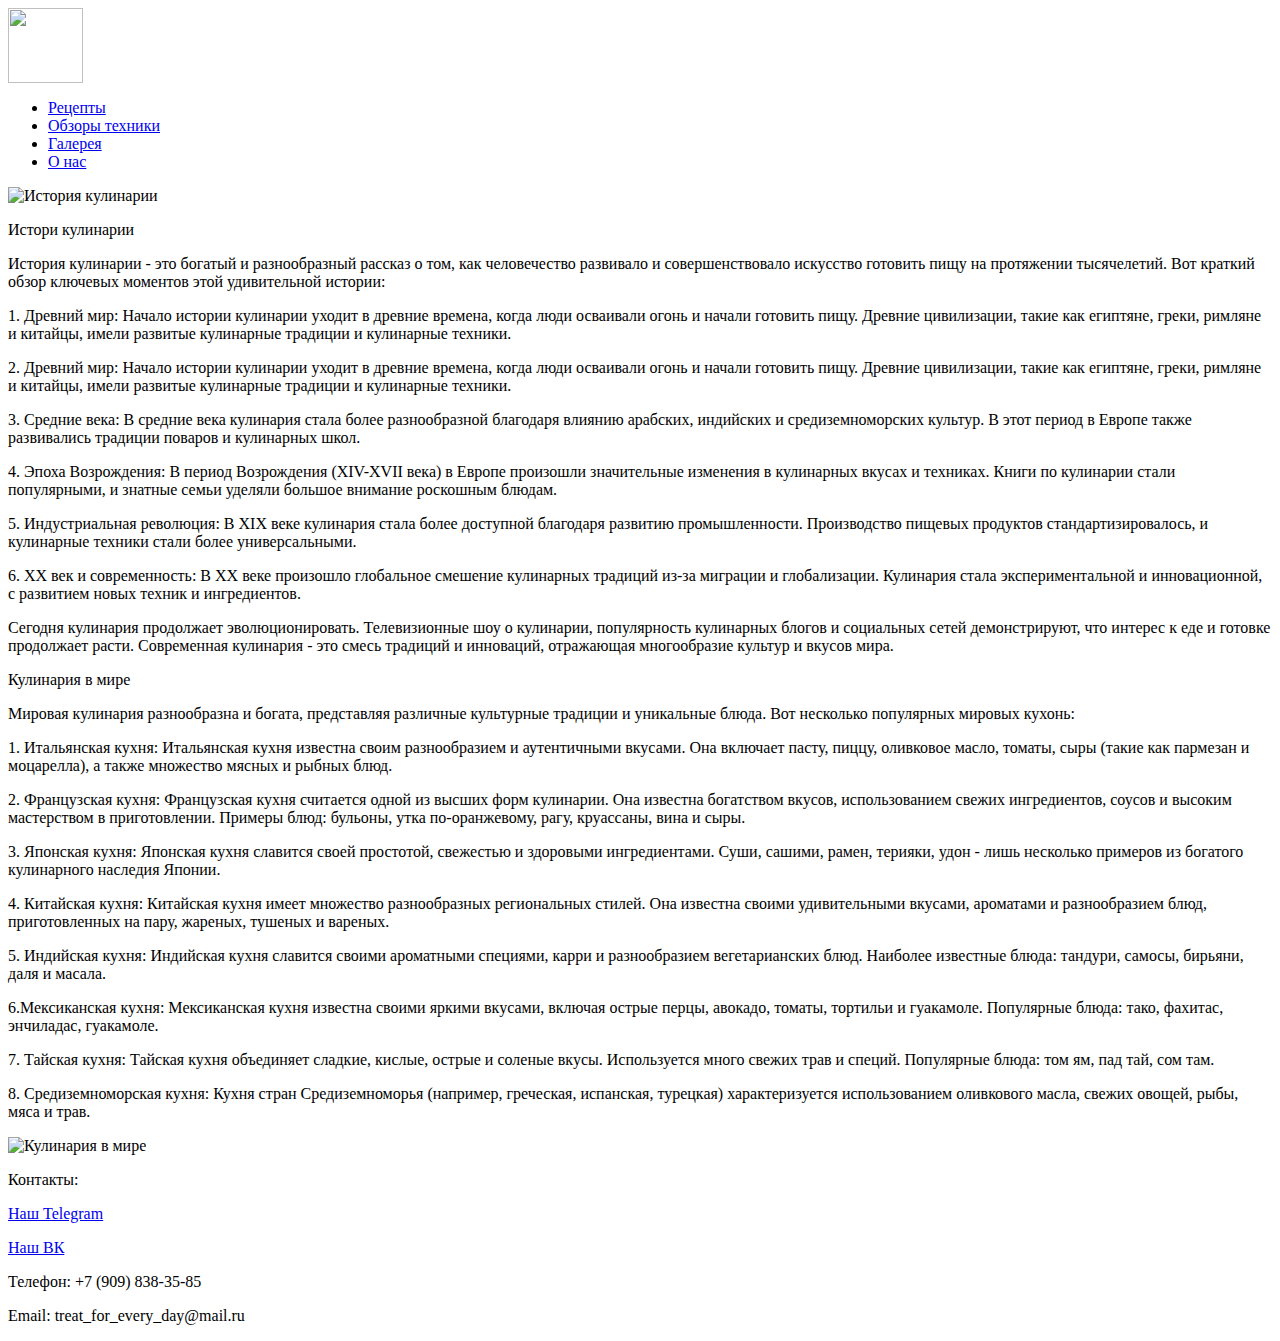
==== index.html @ b531be7d "Create index.html" ====
<html>

<head>

    <title>Лакомство на каждый день</title>
    <link rel="stylesheet" href="css/style_1.css">
    <link rel="shortcut icon" href="images/logo.ico" type="image/x-icon">
    <meta name="viewport" content="width=device-width, initial-scale=1">

</head>
<body>
    <header class="header">
        <div class="header__info">
            <div class="info__logo">
                <a href="index.html">
                    <img width="75" src="images/logo.png">
                </a>
            </div>
        </div>

            <div class="header__nav">
                <ul class="nav__menu">
                    <li><a href="pages/recipes.html">Рецепты</a></li>
                    <li><a href="pages/items.html">Обзоры техники</a></li>
                    <li><a href="pages/slider.html">Галерея</a></li>
                    <li><a href="pages/contacts.html">О нас</a></li>
                </ul>
            </div>
    </header>

    <main class="main">
        
        <div class="info__text-1">

            <div class="info__photo-1">
                <img alt="История кулинарии" src="images/photo_history.png">
            </div>

            <section class="text-1__history">

                <p class="history__title">
                    Истори кулинарии
                </p>

                <p class="history__paragraph-1">

                    История кулинарии - это богатый и разнообразный рассказ
                    о том, как человечество развивало и совершенствовало искусство готовить пищу на протяжении тысячелетий.
                    Вот краткий обзор ключевых моментов этой удивительной истории:

                </p>

                <p class="history__paragraph-2">

                    1. Древний мир: Начало истории кулинарии уходит в древние времена, когда люди осваивали огонь и начали готовить пищу.
                    Древние цивилизации, такие как египтяне, греки, римляне и китайцы, имели развитые кулинарные традиции и кулинарные техники.

                </p>

                <p class="history__paragraph-3">

                    2. Древний мир: Начало истории кулинарии уходит в древние времена, когда люди осваивали огонь и начали готовить пищу.
                    Древние цивилизации, такие как египтяне, греки, римляне и китайцы, имели развитые кулинарные традиции и кулинарные техники.

                </p>

                <p class="history__paragraph-4">

                    3. Средние века: В средние века кулинария стала более разнообразной благодаря влиянию арабских, индийских и средиземноморских культур.
                    В этот период в Европе также развивались традиции поваров и кулинарных школ.

                </p>

                <p class="history__paragraph-5">

                    4. Эпоха Возрождения: В период Возрождения (XIV-XVII века) в Европе произошли значительные изменения в кулинарных вкусах и техниках.
                    Книги по кулинарии стали популярными, и знатные семьи уделяли большое внимание роскошным блюдам.

                </p>

                <p class="history__paragraph-6">

                    5. Индустриальная революция: В XIX веке кулинария стала более доступной благодаря развитию промышленности.
                    Производство пищевых продуктов стандартизировалось, и кулинарные техники стали более универсальными.

                </p>

                <p class="history__paragraph-7">

                    6. XX век и современность: В XX веке произошло глобальное смешение кулинарных традиций из-за миграции и глобализации.
                    Кулинария стала экспериментальной и инновационной, с развитием новых техник и ингредиентов.

                </p>

                <p class="history__paragraph-7">

                    Сегодня кулинария продолжает эволюционировать. Телевизионные шоу о кулинарии, популярность кулинарных блогов и социальных сетей демонстрируют,
                    что интерес к еде и готовке продолжает расти. Современная кулинария - это смесь традиций и инноваций, отражающая многообразие культур и вкусов мира.

                </p>

            </section>

        </div>

        <div class="info__text-2">


            <section class="text-2__world-cooking">

                <p class="world-cooking__title">
                    Кулинария в мире
                </p>

                <p class="world-cooking__paragraph-1">

                    Мировая кулинария разнообразна и богата, представляя различные культурные
                    традиции и уникальные блюда. Вот несколько популярных мировых кухонь:

                </p>

                <p class="world-cooking__paragraph-2">

                    1. Итальянская кухня: Итальянская кухня известна своим разнообразием и аутентичными вкусами.
                    Она включает пасту, пиццу, оливковое масло, томаты, сыры (такие как пармезан и моцарелла), а также множество мясных и рыбных блюд.

                </p>

                <p class="world-cooking__paragraph-3">

                    2. Французская кухня: Французская кухня считается одной из высших форм кулинарии. Она известна богатством вкусов, использованием
                    свежих ингредиентов, соусов и высоким мастерством в приготовлении. Примеры блюд: бульоны, утка по-оранжевому, рагу, круассаны, вина и сыры.

                </p>

                <p class="world-cooking__paragraph-4">

                    3. Японская кухня: Японская кухня славится своей простотой, свежестью и здоровыми ингредиентами.
                    Суши, сашими, рамен, терияки, удон - лишь несколько примеров из богатого кулинарного наследия Японии.

                </p>

                <p class="world-cooking__paragraph-5">

                    4. Китайская кухня: Китайская кухня имеет множество разнообразных региональных стилей. Она известна своими
                    удивительными вкусами, ароматами и разнообразием блюд, приготовленных на пару, жареных, тушеных и вареных.

                </p>

                <p class="world-cooking__paragraph-6">

                    5. Индийская кухня: Индийская кухня славится своими ароматными специями, карри и разнообразием вегетарианских блюд.
                    Наиболее известные блюда: тандури, самосы, бирьяни, даля и масала.

                </p>

                <p class="world-cooking__paragraph-7">

                    6.Мексиканская кухня: Мексиканская кухня известна своими яркими вкусами, включая
                    острые перцы, авокадо, томаты, тортильи и гуакамоле. Популярные блюда: тако, фахитас, энчиладас, гуакамоле.

                </p>

                <p class="world-cooking__paragraph-7">

                    7. Тайская кухня: Тайская кухня объединяет сладкие, кислые, острые и соленые вкусы.
                    Используется много свежих трав и специй. Популярные блюда: том ям, пад тай, сом там.

                </p>

                <p class="world-cooking__paragraph-8">

                    8. Средиземноморская кухня: Кухня стран Средиземноморья (например, греческая, испанская, турецкая)
                    характеризуется использованием оливкового масла, свежих овощей, рыбы, мяса и трав.

                </p>

            </section>

            <div class="info__photo-2">
                <img alt="Кулинария в мире"src="images/world-cooking.png">
            </div>

        </div>

    </main>


    <footer class="footer">
        <div class="footer__info">
            <section class="info__contact">
                <p class="contact__contacts">Контакты:</p>
                <p class="contact__telegram"><a class="telegram__link" href="https://t.me/Stalkashik">Наш Telegram</a></p>
                <p class="contact__vk"><a class="vk__link" href="https://vk.com/i_stalkash_i">Наш ВК</a></p>
                <p class="contact__phone">Телефон: +7 (909) 838-35-85</p>
                <p class="contact__email">Email: treat_for_every_day@mail.ru</p>
            </section>
        </div>
    </footer>

</body>
</html>
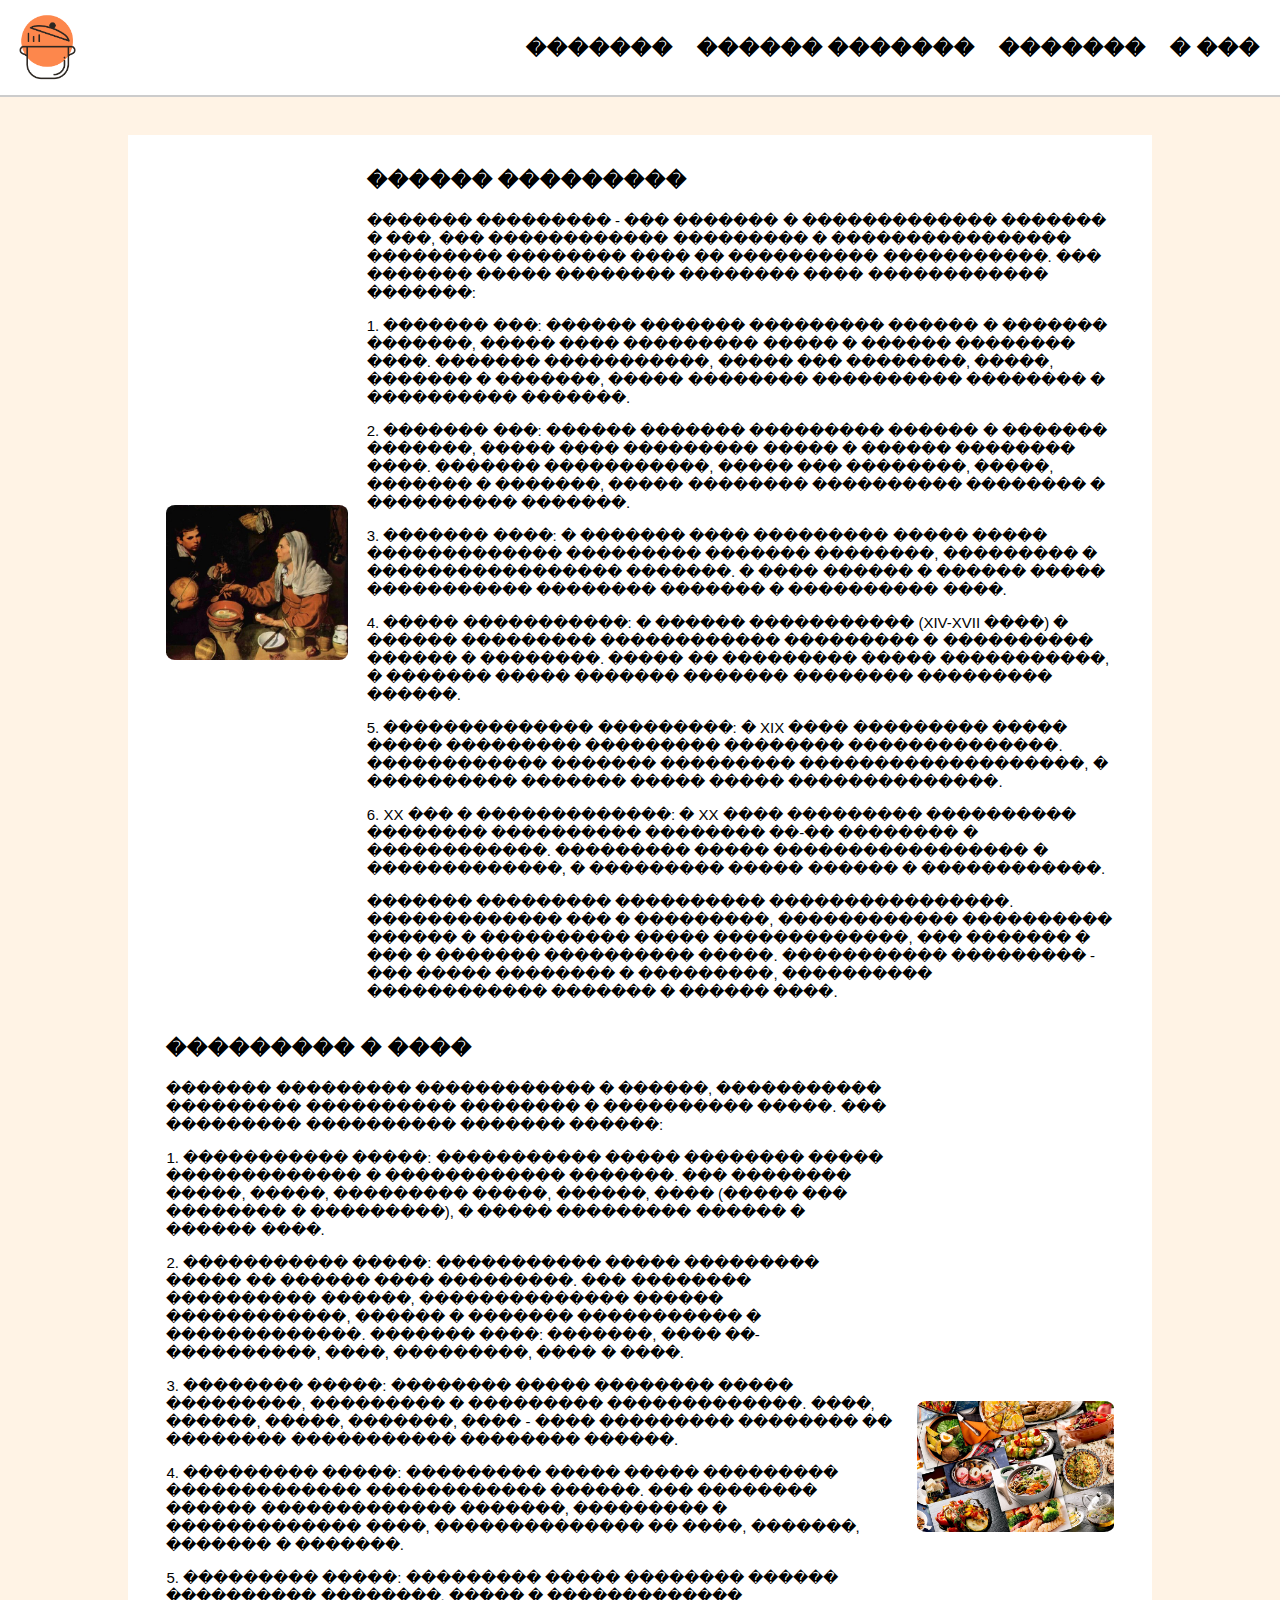
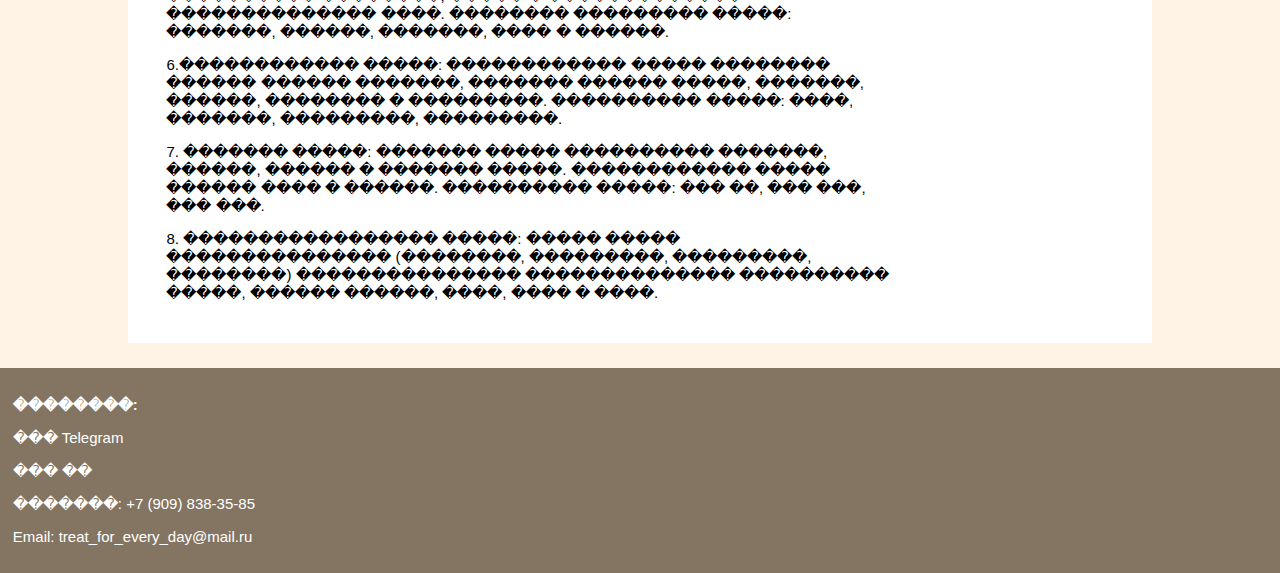
==== commit 33c74e0f: "Add files via upload" ====
--- a/index.html
+++ b/index.html
@@ -1,202 +1,202 @@
-<html>
-
-<head>
-
-    <title>Лакомство на каждый день</title>
-    <link rel="stylesheet" href="css/style_1.css">
-    <link rel="shortcut icon" href="images/logo.ico" type="image/x-icon">
-    <meta name="viewport" content="width=device-width, initial-scale=1">
-
-</head>
-<body>
-    <header class="header">
-        <div class="header__info">
-            <div class="info__logo">
-                <a href="index.html">
-                    <img width="75" src="images/logo.png">
-                </a>
-            </div>
-        </div>
-
-            <div class="header__nav">
-                <ul class="nav__menu">
-                    <li><a href="pages/recipes.html">Рецепты</a></li>
-                    <li><a href="pages/items.html">Обзоры техники</a></li>
-                    <li><a href="pages/slider.html">Галерея</a></li>
-                    <li><a href="pages/contacts.html">О нас</a></li>
-                </ul>
-            </div>
-    </header>
-
-    <main class="main">
-        
-        <div class="info__text-1">
-
-            <div class="info__photo-1">
-                <img alt="История кулинарии" src="images/photo_history.png">
-            </div>
-
-            <section class="text-1__history">
-
-                <p class="history__title">
-                    Истори кулинарии
-                </p>
-
-                <p class="history__paragraph-1">
-
-                    История кулинарии - это богатый и разнообразный рассказ
-                    о том, как человечество развивало и совершенствовало искусство готовить пищу на протяжении тысячелетий.
-                    Вот краткий обзор ключевых моментов этой удивительной истории:
-
-                </p>
-
-                <p class="history__paragraph-2">
-
-                    1. Древний мир: Начало истории кулинарии уходит в древние времена, когда люди осваивали огонь и начали готовить пищу.
-                    Древние цивилизации, такие как египтяне, греки, римляне и китайцы, имели развитые кулинарные традиции и кулинарные техники.
-
-                </p>
-
-                <p class="history__paragraph-3">
-
-                    2. Древний мир: Начало истории кулинарии уходит в древние времена, когда люди осваивали огонь и начали готовить пищу.
-                    Древние цивилизации, такие как египтяне, греки, римляне и китайцы, имели развитые кулинарные традиции и кулинарные техники.
-
-                </p>
-
-                <p class="history__paragraph-4">
-
-                    3. Средние века: В средние века кулинария стала более разнообразной благодаря влиянию арабских, индийских и средиземноморских культур.
-                    В этот период в Европе также развивались традиции поваров и кулинарных школ.
-
-                </p>
-
-                <p class="history__paragraph-5">
-
-                    4. Эпоха Возрождения: В период Возрождения (XIV-XVII века) в Европе произошли значительные изменения в кулинарных вкусах и техниках.
-                    Книги по кулинарии стали популярными, и знатные семьи уделяли большое внимание роскошным блюдам.
-
-                </p>
-
-                <p class="history__paragraph-6">
-
-                    5. Индустриальная революция: В XIX веке кулинария стала более доступной благодаря развитию промышленности.
-                    Производство пищевых продуктов стандартизировалось, и кулинарные техники стали более универсальными.
-
-                </p>
-
-                <p class="history__paragraph-7">
-
-                    6. XX век и современность: В XX веке произошло глобальное смешение кулинарных традиций из-за миграции и глобализации.
-                    Кулинария стала экспериментальной и инновационной, с развитием новых техник и ингредиентов.
-
-                </p>
-
-                <p class="history__paragraph-7">
-
-                    Сегодня кулинария продолжает эволюционировать. Телевизионные шоу о кулинарии, популярность кулинарных блогов и социальных сетей демонстрируют,
-                    что интерес к еде и готовке продолжает расти. Современная кулинария - это смесь традиций и инноваций, отражающая многообразие культур и вкусов мира.
-
-                </p>
-
-            </section>
-
-        </div>
-
-        <div class="info__text-2">
-
-
-            <section class="text-2__world-cooking">
-
-                <p class="world-cooking__title">
-                    Кулинария в мире
-                </p>
-
-                <p class="world-cooking__paragraph-1">
-
-                    Мировая кулинария разнообразна и богата, представляя различные культурные
-                    традиции и уникальные блюда. Вот несколько популярных мировых кухонь:
-
-                </p>
-
-                <p class="world-cooking__paragraph-2">
-
-                    1. Итальянская кухня: Итальянская кухня известна своим разнообразием и аутентичными вкусами.
-                    Она включает пасту, пиццу, оливковое масло, томаты, сыры (такие как пармезан и моцарелла), а также множество мясных и рыбных блюд.
-
-                </p>
-
-                <p class="world-cooking__paragraph-3">
-
-                    2. Французская кухня: Французская кухня считается одной из высших форм кулинарии. Она известна богатством вкусов, использованием
-                    свежих ингредиентов, соусов и высоким мастерством в приготовлении. Примеры блюд: бульоны, утка по-оранжевому, рагу, круассаны, вина и сыры.
-
-                </p>
-
-                <p class="world-cooking__paragraph-4">
-
-                    3. Японская кухня: Японская кухня славится своей простотой, свежестью и здоровыми ингредиентами.
-                    Суши, сашими, рамен, терияки, удон - лишь несколько примеров из богатого кулинарного наследия Японии.
-
-                </p>
-
-                <p class="world-cooking__paragraph-5">
-
-                    4. Китайская кухня: Китайская кухня имеет множество разнообразных региональных стилей. Она известна своими
-                    удивительными вкусами, ароматами и разнообразием блюд, приготовленных на пару, жареных, тушеных и вареных.
-
-                </p>
-
-                <p class="world-cooking__paragraph-6">
-
-                    5. Индийская кухня: Индийская кухня славится своими ароматными специями, карри и разнообразием вегетарианских блюд.
-                    Наиболее известные блюда: тандури, самосы, бирьяни, даля и масала.
-
-                </p>
-
-                <p class="world-cooking__paragraph-7">
-
-                    6.Мексиканская кухня: Мексиканская кухня известна своими яркими вкусами, включая
-                    острые перцы, авокадо, томаты, тортильи и гуакамоле. Популярные блюда: тако, фахитас, энчиладас, гуакамоле.
-
-                </p>
-
-                <p class="world-cooking__paragraph-7">
-
-                    7. Тайская кухня: Тайская кухня объединяет сладкие, кислые, острые и соленые вкусы.
-                    Используется много свежих трав и специй. Популярные блюда: том ям, пад тай, сом там.
-
-                </p>
-
-                <p class="world-cooking__paragraph-8">
-
-                    8. Средиземноморская кухня: Кухня стран Средиземноморья (например, греческая, испанская, турецкая)
-                    характеризуется использованием оливкового масла, свежих овощей, рыбы, мяса и трав.
-
-                </p>
-
-            </section>
-
-            <div class="info__photo-2">
-                <img alt="Кулинария в мире"src="images/world-cooking.png">
-            </div>
-
-        </div>
-
-    </main>
-
-
-    <footer class="footer">
-        <div class="footer__info">
-            <section class="info__contact">
-                <p class="contact__contacts">Контакты:</p>
-                <p class="contact__telegram"><a class="telegram__link" href="https://t.me/Stalkashik">Наш Telegram</a></p>
-                <p class="contact__vk"><a class="vk__link" href="https://vk.com/i_stalkash_i">Наш ВК</a></p>
-                <p class="contact__phone">Телефон: +7 (909) 838-35-85</p>
-                <p class="contact__email">Email: treat_for_every_day@mail.ru</p>
-            </section>
-        </div>
-    </footer>
-
-</body>
-</html>
+<html>
+
+<head>
+
+    <title>��������� �� ������ ����</title>
+    <link rel="stylesheet" href="css/style_1.css">
+    <link rel="shortcut icon" href="images/logo.ico" type="image/x-icon">
+    <meta name="viewport" content="width=device-width, initial-scale=1">
+
+</head>
+<body>
+    <header class="header">
+        <div class="header__info">
+            <div class="info__logo">
+                <a href="index.html">
+                    <img width="75" src="images/logo.png">
+                </a>
+            </div>
+        </div>
+
+            <div class="header__nav">
+                <ul class="nav__menu">
+                    <li><a href="pages/recipes.html">�������</a></li>
+                    <li><a href="pages/items.html">������ �������</a></li>
+                    <li><a href="pages/slider.html">�������</a></li>
+                    <li><a href="pages/contacts.html">� ���</a></li>
+                </ul>
+            </div>
+    </header>
+
+    <main class="main">
+        
+        <div class="info__text-1">
+
+            <div class="info__photo-1">
+                <img alt="������� ���������" src="images/photo_history.png">
+            </div>
+
+            <section class="text-1__history">
+
+                <p class="history__title">
+                    ������ ���������
+                </p>
+
+                <p class="history__paragraph-1">
+
+                    ������� ��������� - ��� ������� � ������������� �������
+                    � ���, ��� ������������ ��������� � ���������������� ��������� �������� ���� �� ���������� �����������.
+                    ��� ������� ����� �������� �������� ���� ������������ �������:
+
+                </p>
+
+                <p class="history__paragraph-2">
+
+                    1. ������� ���: ������ ������� ��������� ������ � ������� �������, ����� ���� ��������� ����� � ������ �������� ����.
+                    ������� �����������, ����� ��� ��������, �����, ������� � �������, ����� �������� ���������� �������� � ���������� �������.
+
+                </p>
+
+                <p class="history__paragraph-3">
+
+                    2. ������� ���: ������ ������� ��������� ������ � ������� �������, ����� ���� ��������� ����� � ������ �������� ����.
+                    ������� �����������, ����� ��� ��������, �����, ������� � �������, ����� �������� ���������� �������� � ���������� �������.
+
+                </p>
+
+                <p class="history__paragraph-4">
+
+                    3. ������� ����: � ������� ���� ��������� ����� ����� ������������� ��������� ������� ��������, ��������� � ����������������� �������.
+                    � ���� ������ � ������ ����� ����������� �������� ������� � ���������� ����.
+
+                </p>
+
+                <p class="history__paragraph-5">
+
+                    4. ����� �����������: � ������ ����������� (XIV-XVII ����) � ������ ��������� ������������ ��������� � ���������� ������ � ��������.
+                    ����� �� ��������� ����� �����������, � ������� ����� ������� ������� �������� ��������� ������.
+
+                </p>
+
+                <p class="history__paragraph-6">
+
+                    5. �������������� ���������: � XIX ���� ��������� ����� ����� ��������� ��������� �������� ��������������.
+                    ������������ ������� ��������� �������������������, � ���������� ������� ����� ����� ��������������.
+
+                </p>
+
+                <p class="history__paragraph-7">
+
+                    6. XX ��� � �������������: � XX ���� ��������� ���������� �������� ���������� �������� ��-�� �������� � ������������.
+                    ��������� ����� ����������������� � �������������, � ��������� ����� ������ � ������������.
+
+                </p>
+
+                <p class="history__paragraph-7">
+
+                    ������� ��������� ���������� ����������������. ������������� ��� � ���������, ������������ ���������� ������ � ���������� ����� �������������,
+                    ��� ������� � ��� � ������� ���������� �����. ����������� ��������� - ��� ����� �������� � ���������, ���������� ������������ ������� � ������ ����.
+
+                </p>
+
+            </section>
+
+        </div>
+
+        <div class="info__text-2">
+
+
+            <section class="text-2__world-cooking">
+
+                <p class="world-cooking__title">
+                    ��������� � ����
+                </p>
+
+                <p class="world-cooking__paragraph-1">
+
+                    ������� ��������� ������������ � ������, ����������� ��������� ����������
+                    �������� � ���������� �����. ��� ��������� ���������� ������� ������:
+
+                </p>
+
+                <p class="world-cooking__paragraph-2">
+
+                    1. ����������� �����: ����������� ����� �������� ����� ������������� � ������������ �������.
+                    ��� �������� �����, �����, ��������� �����, ������, ���� (����� ��� �������� � ���������), � ����� ��������� ������ � ������ ����.
+
+                </p>
+
+                <p class="world-cooking__paragraph-3">
+
+                    2. ����������� �����: ����������� ����� ��������� ����� �� ������ ���� ���������. ��� �������� ���������� ������, ��������������
+                    ������ ������������, ������ � ������� ����������� � �������������. ������� ����: �������, ���� ��-����������, ����, ���������, ���� � ����.
+
+                </p>
+
+                <p class="world-cooking__paragraph-4">
+
+                    3. �������� �����: �������� ����� �������� ����� ���������, ��������� � ��������� �������������.
+                    ����, ������, �����, �������, ���� - ���� ��������� �������� �� �������� ����������� �������� ������.
+
+                </p>
+
+                <p class="world-cooking__paragraph-5">
+
+                    4. ��������� �����: ��������� ����� ����� ��������� ������������� ������������ ������. ��� �������� ������
+                    ������������� �������, ��������� � ������������� ����, �������������� �� ����, �������, ������� � �������.
+
+                </p>
+
+                <p class="world-cooking__paragraph-6">
+
+                    5. ��������� �����: ��������� ����� �������� ������ ���������� ��������, ����� � ������������� �������������� ����.
+                    �������� ��������� �����: �������, ������, �������, ���� � ������.
+
+                </p>
+
+                <p class="world-cooking__paragraph-7">
+
+                    6.������������ �����: ������������ ����� �������� ������ ������ �������, �������
+                    ������ �����, �������, ������, �������� � ���������. ���������� �����: ����, �������, ���������, ���������.
+
+                </p>
+
+                <p class="world-cooking__paragraph-7">
+
+                    7. ������� �����: ������� ����� ���������� �������, ������, ������ � ������� �����.
+                    ������������ ����� ������ ���� � ������. ���������� �����: ��� ��, ��� ���, ��� ���.
+
+                </p>
+
+                <p class="world-cooking__paragraph-8">
+
+                    8. ����������������� �����: ����� ����� ��������������� (��������, ���������, ���������, ��������)
+                    ��������������� �������������� ���������� �����, ������ ������, ����, ���� � ����.
+
+                </p>
+
+            </section>
+
+            <div class="info__photo-2">
+                <img alt="��������� � ����"src="images/world-cooking.png">
+            </div>
+
+        </div>
+
+    </main>
+
+
+    <footer class="footer">
+        <div class="footer__info">
+            <section class="info__contact">
+                <p class="contact__contacts">��������:</p>
+                <p class="contact__telegram"><a class="telegram__link" href="https://t.me/Stalkashik">��� Telegram</a></p>
+                <p class="contact__vk"><a class="vk__link" href="https://vk.com/i_stalkash_i">��� ��</a></p>
+                <p class="contact__phone">�������: +7 (909) 838-35-85</p>
+                <p class="contact__email">Email: treat_for_every_day@mail.ru</p>
+            </section>
+        </div>
+    </footer>
+
+</body>
+</html>--- a/css/style_1.css
+++ b/css/style_1.css
@@ -0,0 +1,360 @@
+.header {
+    display: flex;
+    justify-content: space-between;
+    align-items: center;
+    padding: 10px;
+    padding-right: 20px;
+    background-color: #ffffff;
+    border-bottom: 2px solid #ccc;
+}
+
+.nav__menu {
+    list-style-type: none;
+    padding: 0;
+    margin: 0;
+}
+
+.nav__menu li {
+    display: inline;
+    margin-left: 20px;
+}
+
+.nav__menu li:first-child {
+    margin-left: 0;
+}
+
+    .nav__menu li a {
+        font-family: Arial, sans-serif;
+        font-size: 20px;
+        font-weight: 800;
+        text-decoration: none;
+        color: black;
+        transition: transform 0.2s ease-in-out;
+        display: inline-block;
+    }
+
+        .nav__menu li a:hover {
+            color: #767676;
+            transform: scale(1.03);
+        }
+
+
+body {
+    background-color: #fff3e5;
+    margin: 0px;
+    padding: 0px;
+    height: auto;
+}
+
+main {
+    background-color: rgb(255 255 255);
+    margin-top: 3%;
+    margin-left: 10%;
+    margin-right: 10%;
+    font: 15px Arial, sans-serif;
+    padding-left: 3%;
+    padding-right: 3%;
+    padding-top: 1%;
+    padding-bottom: 2%;
+}
+
+p.history__title {
+    font: 20px Arial, sans-serif;
+    font-weight: 900;
+}
+
+p.world-cooking__title {
+    font: 20px Arial, sans-serif;
+    font-weight: 900;
+}
+
+.info__text-1 {
+    display: flex;
+    align-items: center;
+}
+
+    .info__text-1 .info__photo-1 {
+        margin-right: 2%;
+    }
+
+.info__photo-1 {
+    width: 100%;
+    border-radius: 5%;
+    overflow: hidden;
+}
+
+    .info__photo-1 img {
+        display: block;
+        width: 100%;
+        height: auto;
+        object-fit: cover;
+    }
+
+.text__history {
+    margin-right: 100px;
+}
+
+.info__text-2 {
+    display: flex;
+    align-items: center;
+}
+
+
+    .info__text-2 .info__photo-2 {
+        margin-left: 2%;
+    }
+
+.info__photo-2 {
+    width: 100%; 
+    border-radius: 5%;
+    overflow: hidden;
+}
+
+    .info__photo-2 img {
+        display: block;
+        width: 100%;
+        height: auto;
+        object-fit: cover;
+    }
+
+footer {
+    padding: 1%;
+    margin-top: 2%;
+    background-color: #847562;
+    font: 15px Arial, sans-serif;
+    color: #ffffff;
+}
+
+p.contact__contacts {
+    font-weight: 800;
+}
+
+a.telegram__link {
+    color: #ffffff;
+    cursor: pointer; 
+    text-decoration: none; 
+}
+
+    a.telegram__link:hover {
+        color: #e3e3e3;
+        text-decoration: underline;
+        text-decoration: none;
+    }
+
+
+a.vk__link {
+    color: #ffffff;
+    cursor: pointer;
+    text-decoration: none;
+}
+
+    a.vk__link:hover {
+        color: #e3e3e3;
+        text-decoration: underline;
+        text-decoration: none;
+    }
+
+
+.main__info {
+    display: flex;
+    flex-direction: row;
+    margin-top: 3%;
+}
+
+.ingredients__description {
+    line-height: 200%;
+}
+
+.main__info .ingredients__description {
+    margin-left: 2%;
+}
+
+.ingredients__photo {
+    flex-shrink: 0;
+    width: 50%;
+    max-width: 600px;
+    border-radius: 20px;
+    overflow: hidden;
+}
+
+    .ingredients__photo img {
+        display: block;
+        width: 100%;
+        height: auto;
+        object-fit: cover;
+    }
+
+.ingredients__description {
+    flex-grow: 1;
+    text-align: justify;
+}
+
+.main__ingredients {
+    margin-top: 3%;
+    display: flex;
+    margin: 0px;
+    padding: 0px;
+    height: auto;
+}
+
+.ingredients__list {
+    width: 70%;
+}
+
+p.list__title {
+    font: 20px Arial, sans-serif;
+    font-weight: 700;
+}
+
+.ingredients__points {
+    width: 35%;
+}
+.top {
+margin-top: 12%;
+}
+
+p.points__title {
+    font: 20px Arial, sans-serif;
+    font-weight: 700;
+}
+
+.main_yt-video {
+    position: relative;
+    width: 100%;
+}
+
+.yt-video__title {
+    font: 25px Arial, sans-serif;
+    font-weight: 800;
+    margin-top: 10px;
+    margin-bottom: 20px;
+}
+
+.yt-video__video-player iframe {
+    position: absolute;
+    width: 100%;
+    height: 300px; 
+    border: none;
+    border-radius: 15px;
+}
+
+p.recipe__title {
+    font: 20px Arial, sans-serif;
+    font-weight: 800;
+}
+
+
+.main__container {
+    display: grid;
+    grid-template-columns: repeat(2, 1fr);
+    gap: 10px;
+    background: #fff3e5;
+}
+
+.item {
+    padding: 20px;
+    box-sizing: border-box;
+    text-align: center;
+    color: white;
+    font-weight: bold;
+}
+
+.container__email {
+    background: #ffffff;
+    grid-column: span 1;
+    grid-row: span 1;
+    padding: 3%;
+    box-shadow: 0px 1px 2px 2px #dfd5c8;
+}
+
+    .container__email:hover {
+        background-color: rgb(193, 185, 155,0.8);
+        transition: background-color 0.7s ease;
+    }
+
+.container__vk {
+    background: #ffffff;
+    grid-column: span 1;
+    grid-row: span 1;
+    padding: 3%;
+    box-shadow: 0px 1px 2px 2px #dfd5c8;
+}
+
+    .container__vk:hover {
+        background-color: rgb(193, 185, 155,0.8);
+        transition: background-color 0.7s ease;
+    }
+
+.container__tg {
+    background: #ffffff;
+    grid-column: span 1;
+    grid-row: span 1;
+    padding: 3%;
+    box-shadow: 0px 1px 2px 2px #dfd5c8;
+}
+
+    .container__tg:hover {
+        background-color: rgb(193, 185, 155,0.8);
+        transition: background-color 0.7s ease;
+    }
+
+.container__phone {
+    background: #ffffff;
+    grid-column: span 1;
+    grid-row: span 1;
+    padding: 3%;
+    box-shadow: 0px 1px 2px 2px #dfd5c8;
+}
+
+.container__phone:hover {
+    background-color: rgb(193, 185, 155,0.8);
+    transition: background-color 0.7s ease;
+} 
+
+.tg__title {
+    text-align: center;
+    font: 20px Arial, sans-serif;
+    font-weight: 900;
+    margin-bottom: 2%;
+}
+
+.vk__title {
+    text-align: center;
+    font: 20px Arial, sans-serif;
+    font-weight: 900;
+    margin-bottom: 2%;
+}
+
+.email__title {
+    text-align: center;
+    font: 20px Arial, sans-serif;
+    font-weight: 900;
+    margin-bottom: 2%;
+}
+
+.phone__title {
+    text-align: center;
+    font: 20px Arial, sans-serif;
+    font-weight: 900;
+    margin-bottom: 2%;
+}
+
+.tg__info {
+    text-align: justify;
+    font: 18px Arial, sans-serif;
+}
+
+.vk__info {
+    text-align: justify;
+    font: 18px Arial, sans-serif;
+}
+
+.email__info {
+    text-align: justify;
+    font: 18px Arial, sans-serif;
+}
+
+.phone__info {
+    text-align: justify;
+    font: 18px Arial, sans-serif;
+}
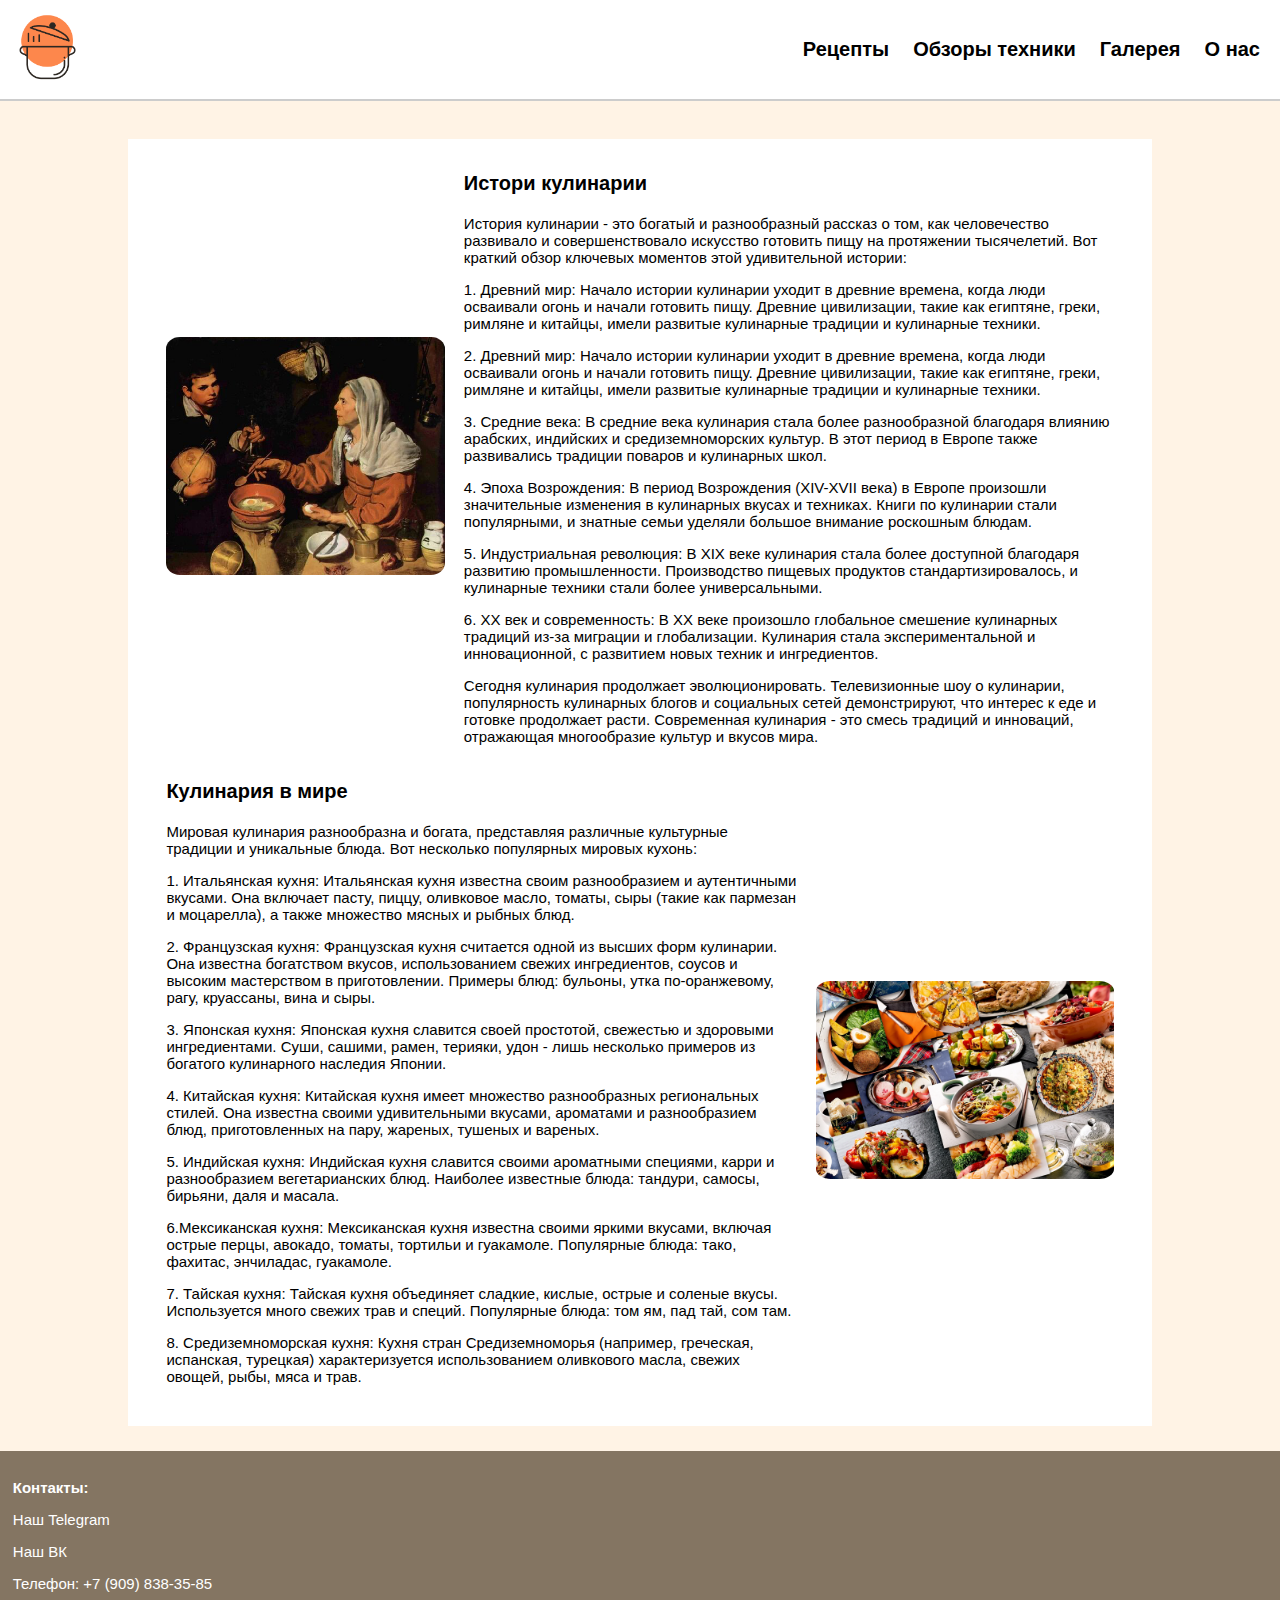
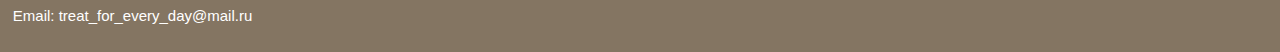
==== commit e641eaa9: "Update index.html" ====
--- a/index.html
+++ b/index.html
@@ -1,8 +1,9 @@
-<html>
-
+﻿<!DOCTYPE html>
+
+<html lang="ru">
 <head>
-
-    <title>��������� �� ������ ����</title>
+    <meta charset="utf-8" />
+    <title>Лакомство на каждый день</title>
     <link rel="stylesheet" href="css/style_1.css">
     <link rel="shortcut icon" href="images/logo.ico" type="image/x-icon">
     <meta name="viewport" content="width=device-width, initial-scale=1">
@@ -20,10 +21,10 @@
 
             <div class="header__nav">
                 <ul class="nav__menu">
-                    <li><a href="pages/recipes.html">�������</a></li>
-                    <li><a href="pages/items.html">������ �������</a></li>
-                    <li><a href="pages/slider.html">�������</a></li>
-                    <li><a href="pages/contacts.html">� ���</a></li>
+                    <li><a href="pages/recipes.html">Рецепты</a></li>
+                    <li><a href="pages/items.html">Обзоры техники</a></li>
+                    <li><a href="pages/slider.html">Галерея</a></li>
+                    <li><a href="pages/contacts.html">О нас</a></li>
                 </ul>
             </div>
     </header>
@@ -33,69 +34,69 @@
         <div class="info__text-1">
 
             <div class="info__photo-1">
-                <img alt="������� ���������" src="images/photo_history.png">
+                <img alt="История кулинарии" src="images/photo_history.png">
             </div>
 
             <section class="text-1__history">
 
                 <p class="history__title">
-                    ������ ���������
+                    Истори кулинарии
                 </p>
 
                 <p class="history__paragraph-1">
 
-                    ������� ��������� - ��� ������� � ������������� �������
-                    � ���, ��� ������������ ��������� � ���������������� ��������� �������� ���� �� ���������� �����������.
-                    ��� ������� ����� �������� �������� ���� ������������ �������:
+                    История кулинарии - это богатый и разнообразный рассказ
+                    о том, как человечество развивало и совершенствовало искусство готовить пищу на протяжении тысячелетий.
+                    Вот краткий обзор ключевых моментов этой удивительной истории:
 
                 </p>
 
                 <p class="history__paragraph-2">
 
-                    1. ������� ���: ������ ������� ��������� ������ � ������� �������, ����� ���� ��������� ����� � ������ �������� ����.
-                    ������� �����������, ����� ��� ��������, �����, ������� � �������, ����� �������� ���������� �������� � ���������� �������.
+                    1. Древний мир: Начало истории кулинарии уходит в древние времена, когда люди осваивали огонь и начали готовить пищу.
+                    Древние цивилизации, такие как египтяне, греки, римляне и китайцы, имели развитые кулинарные традиции и кулинарные техники.
 
                 </p>
 
                 <p class="history__paragraph-3">
 
-                    2. ������� ���: ������ ������� ��������� ������ � ������� �������, ����� ���� ��������� ����� � ������ �������� ����.
-                    ������� �����������, ����� ��� ��������, �����, ������� � �������, ����� �������� ���������� �������� � ���������� �������.
+                    2. Древний мир: Начало истории кулинарии уходит в древние времена, когда люди осваивали огонь и начали готовить пищу.
+                    Древние цивилизации, такие как египтяне, греки, римляне и китайцы, имели развитые кулинарные традиции и кулинарные техники.
 
                 </p>
 
                 <p class="history__paragraph-4">
 
-                    3. ������� ����: � ������� ���� ��������� ����� ����� ������������� ��������� ������� ��������, ��������� � ����������������� �������.
-                    � ���� ������ � ������ ����� ����������� �������� ������� � ���������� ����.
+                    3. Средние века: В средние века кулинария стала более разнообразной благодаря влиянию арабских, индийских и средиземноморских культур.
+                    В этот период в Европе также развивались традиции поваров и кулинарных школ.
 
                 </p>
 
                 <p class="history__paragraph-5">
 
-                    4. ����� �����������: � ������ ����������� (XIV-XVII ����) � ������ ��������� ������������ ��������� � ���������� ������ � ��������.
-                    ����� �� ��������� ����� �����������, � ������� ����� ������� ������� �������� ��������� ������.
+                    4. Эпоха Возрождения: В период Возрождения (XIV-XVII века) в Европе произошли значительные изменения в кулинарных вкусах и техниках.
+                    Книги по кулинарии стали популярными, и знатные семьи уделяли большое внимание роскошным блюдам.
 
                 </p>
 
                 <p class="history__paragraph-6">
 
-                    5. �������������� ���������: � XIX ���� ��������� ����� ����� ��������� ��������� �������� ��������������.
-                    ������������ ������� ��������� �������������������, � ���������� ������� ����� ����� ��������������.
+                    5. Индустриальная революция: В XIX веке кулинария стала более доступной благодаря развитию промышленности.
+                    Производство пищевых продуктов стандартизировалось, и кулинарные техники стали более универсальными.
 
                 </p>
 
                 <p class="history__paragraph-7">
 
-                    6. XX ��� � �������������: � XX ���� ��������� ���������� �������� ���������� �������� ��-�� �������� � ������������.
-                    ��������� ����� ����������������� � �������������, � ��������� ����� ������ � ������������.
+                    6. XX век и современность: В XX веке произошло глобальное смешение кулинарных традиций из-за миграции и глобализации.
+                    Кулинария стала экспериментальной и инновационной, с развитием новых техник и ингредиентов.
 
                 </p>
 
                 <p class="history__paragraph-7">
 
-                    ������� ��������� ���������� ����������������. ������������� ��� � ���������, ������������ ���������� ������ � ���������� ����� �������������,
-                    ��� ������� � ��� � ������� ���������� �����. ����������� ��������� - ��� ����� �������� � ���������, ���������� ������������ ������� � ������ ����.
+                    Сегодня кулинария продолжает эволюционировать. Телевизионные шоу о кулинарии, популярность кулинарных блогов и социальных сетей демонстрируют,
+                    что интерес к еде и готовке продолжает расти. Современная кулинария - это смесь традиций и инноваций, отражающая многообразие культур и вкусов мира.
 
                 </p>
 
@@ -109,76 +110,76 @@
             <section class="text-2__world-cooking">
 
                 <p class="world-cooking__title">
-                    ��������� � ����
+                    Кулинария в мире
                 </p>
 
                 <p class="world-cooking__paragraph-1">
 
-                    ������� ��������� ������������ � ������, ����������� ��������� ����������
-                    �������� � ���������� �����. ��� ��������� ���������� ������� ������:
+                    Мировая кулинария разнообразна и богата, представляя различные культурные
+                    традиции и уникальные блюда. Вот несколько популярных мировых кухонь:
 
                 </p>
 
                 <p class="world-cooking__paragraph-2">
 
-                    1. ����������� �����: ����������� ����� �������� ����� ������������� � ������������ �������.
-                    ��� �������� �����, �����, ��������� �����, ������, ���� (����� ��� �������� � ���������), � ����� ��������� ������ � ������ ����.
+                    1. Итальянская кухня: Итальянская кухня известна своим разнообразием и аутентичными вкусами.
+                    Она включает пасту, пиццу, оливковое масло, томаты, сыры (такие как пармезан и моцарелла), а также множество мясных и рыбных блюд.
 
                 </p>
 
                 <p class="world-cooking__paragraph-3">
 
-                    2. ����������� �����: ����������� ����� ��������� ����� �� ������ ���� ���������. ��� �������� ���������� ������, ��������������
-                    ������ ������������, ������ � ������� ����������� � �������������. ������� ����: �������, ���� ��-����������, ����, ���������, ���� � ����.
+                    2. Французская кухня: Французская кухня считается одной из высших форм кулинарии. Она известна богатством вкусов, использованием
+                    свежих ингредиентов, соусов и высоким мастерством в приготовлении. Примеры блюд: бульоны, утка по-оранжевому, рагу, круассаны, вина и сыры.
 
                 </p>
 
                 <p class="world-cooking__paragraph-4">
 
-                    3. �������� �����: �������� ����� �������� ����� ���������, ��������� � ��������� �������������.
-                    ����, ������, �����, �������, ���� - ���� ��������� �������� �� �������� ����������� �������� ������.
+                    3. Японская кухня: Японская кухня славится своей простотой, свежестью и здоровыми ингредиентами.
+                    Суши, сашими, рамен, терияки, удон - лишь несколько примеров из богатого кулинарного наследия Японии.
 
                 </p>
 
                 <p class="world-cooking__paragraph-5">
 
-                    4. ��������� �����: ��������� ����� ����� ��������� ������������� ������������ ������. ��� �������� ������
-                    ������������� �������, ��������� � ������������� ����, �������������� �� ����, �������, ������� � �������.
+                    4. Китайская кухня: Китайская кухня имеет множество разнообразных региональных стилей. Она известна своими
+                    удивительными вкусами, ароматами и разнообразием блюд, приготовленных на пару, жареных, тушеных и вареных.
 
                 </p>
 
                 <p class="world-cooking__paragraph-6">
 
-                    5. ��������� �����: ��������� ����� �������� ������ ���������� ��������, ����� � ������������� �������������� ����.
-                    �������� ��������� �����: �������, ������, �������, ���� � ������.
+                    5. Индийская кухня: Индийская кухня славится своими ароматными специями, карри и разнообразием вегетарианских блюд.
+                    Наиболее известные блюда: тандури, самосы, бирьяни, даля и масала.
 
                 </p>
 
                 <p class="world-cooking__paragraph-7">
 
-                    6.������������ �����: ������������ ����� �������� ������ ������ �������, �������
-                    ������ �����, �������, ������, �������� � ���������. ���������� �����: ����, �������, ���������, ���������.
+                    6.Мексиканская кухня: Мексиканская кухня известна своими яркими вкусами, включая
+                    острые перцы, авокадо, томаты, тортильи и гуакамоле. Популярные блюда: тако, фахитас, энчиладас, гуакамоле.
 
                 </p>
 
                 <p class="world-cooking__paragraph-7">
 
-                    7. ������� �����: ������� ����� ���������� �������, ������, ������ � ������� �����.
-                    ������������ ����� ������ ���� � ������. ���������� �����: ��� ��, ��� ���, ��� ���.
+                    7. Тайская кухня: Тайская кухня объединяет сладкие, кислые, острые и соленые вкусы.
+                    Используется много свежих трав и специй. Популярные блюда: том ям, пад тай, сом там.
 
                 </p>
 
                 <p class="world-cooking__paragraph-8">
 
-                    8. ����������������� �����: ����� ����� ��������������� (��������, ���������, ���������, ��������)
-                    ��������������� �������������� ���������� �����, ������ ������, ����, ���� � ����.
+                    8. Средиземноморская кухня: Кухня стран Средиземноморья (например, греческая, испанская, турецкая)
+                    характеризуется использованием оливкового масла, свежих овощей, рыбы, мяса и трав.
 
                 </p>
 
             </section>
 
             <div class="info__photo-2">
-                <img alt="��������� � ����"src="images/world-cooking.png">
+                <img alt="Кулинария в мире"src="images/world-cooking.png">
             </div>
 
         </div>
@@ -189,14 +190,14 @@
     <footer class="footer">
         <div class="footer__info">
             <section class="info__contact">
-                <p class="contact__contacts">��������:</p>
-                <p class="contact__telegram"><a class="telegram__link" href="https://t.me/Stalkashik">��� Telegram</a></p>
-                <p class="contact__vk"><a class="vk__link" href="https://vk.com/i_stalkash_i">��� ��</a></p>
-                <p class="contact__phone">�������: +7 (909) 838-35-85</p>
+                <p class="contact__contacts">Контакты:</p>
+                <p class="contact__telegram"><a class="telegram__link" href="https://t.me/Stalkashik">Наш Telegram</a></p>
+                <p class="contact__vk"><a class="vk__link" href="https://vk.com/i_stalkash_i">Наш ВК</a></p>
+                <p class="contact__phone">Телефон: +7 (909) 838-35-85</p>
                 <p class="contact__email">Email: treat_for_every_day@mail.ru</p>
             </section>
         </div>
     </footer>
 
 </body>
-</html>+</html>
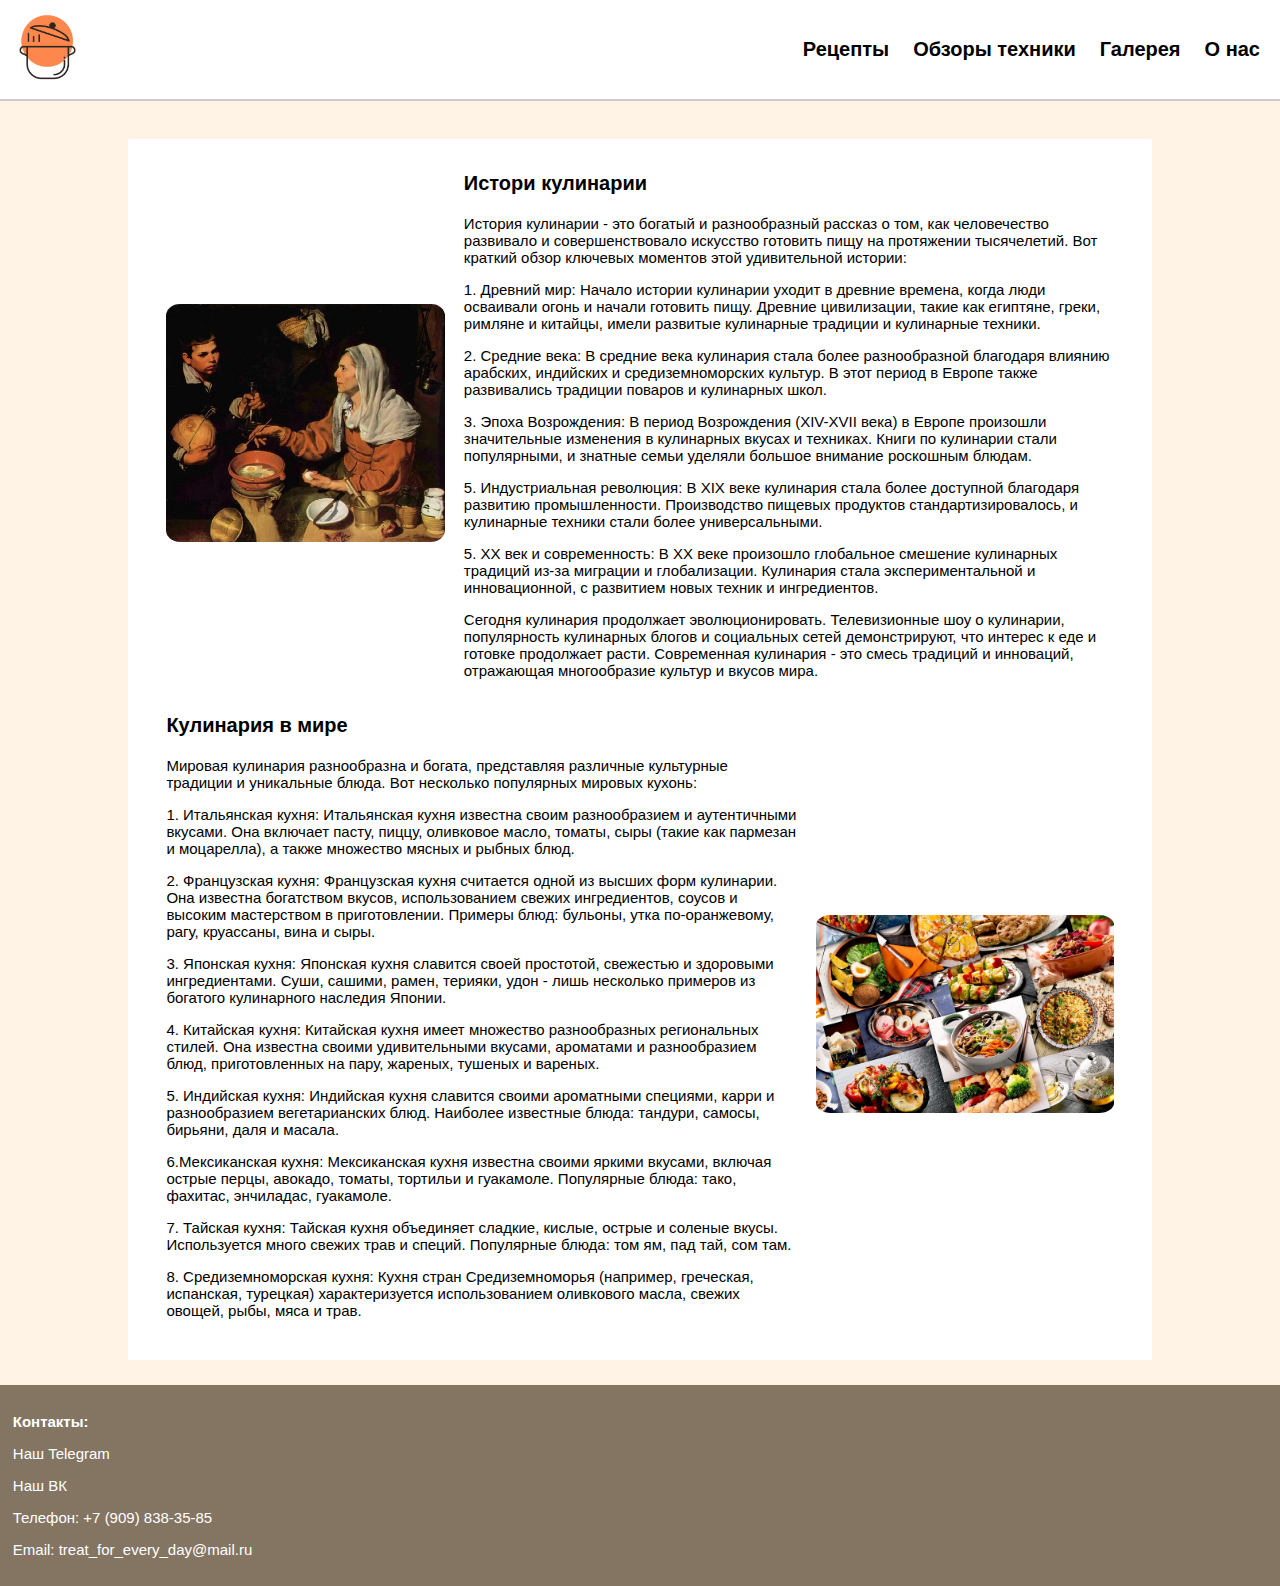
==== commit 5f0bc391: "Update index.html" ====
--- a/index.html
+++ b/index.html
@@ -1,203 +1,195 @@
-﻿<!DOCTYPE html>
-
-<html lang="ru">
-<head>
-    <meta charset="utf-8" />
-    <title>Лакомство на каждый день</title>
-    <link rel="stylesheet" href="css/style_1.css">
-    <link rel="shortcut icon" href="images/logo.ico" type="image/x-icon">
-    <meta name="viewport" content="width=device-width, initial-scale=1">
-
-</head>
-<body>
-    <header class="header">
-        <div class="header__info">
-            <div class="info__logo">
-                <a href="index.html">
-                    <img width="75" src="images/logo.png">
-                </a>
-            </div>
-        </div>
-
-            <div class="header__nav">
-                <ul class="nav__menu">
-                    <li><a href="pages/recipes.html">Рецепты</a></li>
-                    <li><a href="pages/items.html">Обзоры техники</a></li>
-                    <li><a href="pages/slider.html">Галерея</a></li>
-                    <li><a href="pages/contacts.html">О нас</a></li>
-                </ul>
-            </div>
-    </header>
-
-    <main class="main">
-        
-        <div class="info__text-1">
-
-            <div class="info__photo-1">
-                <img alt="История кулинарии" src="images/photo_history.png">
-            </div>
-
-            <section class="text-1__history">
-
-                <p class="history__title">
-                    Истори кулинарии
-                </p>
-
-                <p class="history__paragraph-1">
-
-                    История кулинарии - это богатый и разнообразный рассказ
-                    о том, как человечество развивало и совершенствовало искусство готовить пищу на протяжении тысячелетий.
-                    Вот краткий обзор ключевых моментов этой удивительной истории:
-
-                </p>
-
-                <p class="history__paragraph-2">
-
-                    1. Древний мир: Начало истории кулинарии уходит в древние времена, когда люди осваивали огонь и начали готовить пищу.
-                    Древние цивилизации, такие как египтяне, греки, римляне и китайцы, имели развитые кулинарные традиции и кулинарные техники.
-
-                </p>
-
-                <p class="history__paragraph-3">
-
-                    2. Древний мир: Начало истории кулинарии уходит в древние времена, когда люди осваивали огонь и начали готовить пищу.
-                    Древние цивилизации, такие как египтяне, греки, римляне и китайцы, имели развитые кулинарные традиции и кулинарные техники.
-
-                </p>
-
-                <p class="history__paragraph-4">
-
-                    3. Средние века: В средние века кулинария стала более разнообразной благодаря влиянию арабских, индийских и средиземноморских культур.
-                    В этот период в Европе также развивались традиции поваров и кулинарных школ.
-
-                </p>
-
-                <p class="history__paragraph-5">
-
-                    4. Эпоха Возрождения: В период Возрождения (XIV-XVII века) в Европе произошли значительные изменения в кулинарных вкусах и техниках.
-                    Книги по кулинарии стали популярными, и знатные семьи уделяли большое внимание роскошным блюдам.
-
-                </p>
-
-                <p class="history__paragraph-6">
-
-                    5. Индустриальная революция: В XIX веке кулинария стала более доступной благодаря развитию промышленности.
-                    Производство пищевых продуктов стандартизировалось, и кулинарные техники стали более универсальными.
-
-                </p>
-
-                <p class="history__paragraph-7">
-
-                    6. XX век и современность: В XX веке произошло глобальное смешение кулинарных традиций из-за миграции и глобализации.
-                    Кулинария стала экспериментальной и инновационной, с развитием новых техник и ингредиентов.
-
-                </p>
-
-                <p class="history__paragraph-7">
-
-                    Сегодня кулинария продолжает эволюционировать. Телевизионные шоу о кулинарии, популярность кулинарных блогов и социальных сетей демонстрируют,
-                    что интерес к еде и готовке продолжает расти. Современная кулинария - это смесь традиций и инноваций, отражающая многообразие культур и вкусов мира.
-
-                </p>
-
-            </section>
-
-        </div>
-
-        <div class="info__text-2">
-
-
-            <section class="text-2__world-cooking">
-
-                <p class="world-cooking__title">
-                    Кулинария в мире
-                </p>
-
-                <p class="world-cooking__paragraph-1">
-
-                    Мировая кулинария разнообразна и богата, представляя различные культурные
-                    традиции и уникальные блюда. Вот несколько популярных мировых кухонь:
-
-                </p>
-
-                <p class="world-cooking__paragraph-2">
-
-                    1. Итальянская кухня: Итальянская кухня известна своим разнообразием и аутентичными вкусами.
-                    Она включает пасту, пиццу, оливковое масло, томаты, сыры (такие как пармезан и моцарелла), а также множество мясных и рыбных блюд.
-
-                </p>
-
-                <p class="world-cooking__paragraph-3">
-
-                    2. Французская кухня: Французская кухня считается одной из высших форм кулинарии. Она известна богатством вкусов, использованием
-                    свежих ингредиентов, соусов и высоким мастерством в приготовлении. Примеры блюд: бульоны, утка по-оранжевому, рагу, круассаны, вина и сыры.
-
-                </p>
-
-                <p class="world-cooking__paragraph-4">
-
-                    3. Японская кухня: Японская кухня славится своей простотой, свежестью и здоровыми ингредиентами.
-                    Суши, сашими, рамен, терияки, удон - лишь несколько примеров из богатого кулинарного наследия Японии.
-
-                </p>
-
-                <p class="world-cooking__paragraph-5">
-
-                    4. Китайская кухня: Китайская кухня имеет множество разнообразных региональных стилей. Она известна своими
-                    удивительными вкусами, ароматами и разнообразием блюд, приготовленных на пару, жареных, тушеных и вареных.
-
-                </p>
-
-                <p class="world-cooking__paragraph-6">
-
-                    5. Индийская кухня: Индийская кухня славится своими ароматными специями, карри и разнообразием вегетарианских блюд.
-                    Наиболее известные блюда: тандури, самосы, бирьяни, даля и масала.
-
-                </p>
-
-                <p class="world-cooking__paragraph-7">
-
-                    6.Мексиканская кухня: Мексиканская кухня известна своими яркими вкусами, включая
-                    острые перцы, авокадо, томаты, тортильи и гуакамоле. Популярные блюда: тако, фахитас, энчиладас, гуакамоле.
-
-                </p>
-
-                <p class="world-cooking__paragraph-7">
-
-                    7. Тайская кухня: Тайская кухня объединяет сладкие, кислые, острые и соленые вкусы.
-                    Используется много свежих трав и специй. Популярные блюда: том ям, пад тай, сом там.
-
-                </p>
-
-                <p class="world-cooking__paragraph-8">
-
-                    8. Средиземноморская кухня: Кухня стран Средиземноморья (например, греческая, испанская, турецкая)
-                    характеризуется использованием оливкового масла, свежих овощей, рыбы, мяса и трав.
-
-                </p>
-
-            </section>
-
-            <div class="info__photo-2">
-                <img alt="Кулинария в мире"src="images/world-cooking.png">
-            </div>
-
-        </div>
-
-    </main>
-
-
-    <footer class="footer">
-        <div class="footer__info">
-            <section class="info__contact">
-                <p class="contact__contacts">Контакты:</p>
-                <p class="contact__telegram"><a class="telegram__link" href="https://t.me/Stalkashik">Наш Telegram</a></p>
-                <p class="contact__vk"><a class="vk__link" href="https://vk.com/i_stalkash_i">Наш ВК</a></p>
-                <p class="contact__phone">Телефон: +7 (909) 838-35-85</p>
-                <p class="contact__email">Email: treat_for_every_day@mail.ru</p>
-            </section>
-        </div>
-    </footer>
-
-</body>
-</html>
+ <!DOCTYPE html>
+
+<html lang="ru">
+<head>
+    <title>Лакомство на каждый день</title>
+    <link rel="stylesheet" href="css/style_1.css">
+    <link rel="shortcut icon" href="images/logo.ico" type="image/x-icon">
+    <meta name="viewport" content="width=device-width, initial-scale=1">
+
+</head>
+<body>
+    <header class="header">
+        <div class="header__info">
+            <div class="info__logo">
+                <a href="index.html">
+                    <img width="75" src="images/logo.png">
+                </a>
+            </div>
+        </div>
+
+        <div class="header__nav">
+            <ul class="nav__menu">
+                <li><a href="pages/recipes.html">Рецепты</a></li>
+                <li><a href="pages/items.html">Обзоры техники</a></li>
+                <li><a href="pages/slider.html">Галерея</a></li>
+                <li><a href="pages/contacts.html">О нас</a></li>
+            </ul>
+        </div>
+    </header>
+
+    <main class="main">
+
+        <div class="info__text-1">
+
+            <div class="info__photo-1">
+                <img alt="История кулинарии" src="images/photo_history.png">
+            </div>
+
+            <section class="text-1__history">
+
+                <p class="history__title">
+                    Истори кулинарии
+                </p>
+
+                <p class="history__paragraph-1">
+
+                    История кулинарии - это богатый и разнообразный рассказ
+                    о том, как человечество развивало и совершенствовало искусство готовить пищу на протяжении тысячелетий.
+                    Вот краткий обзор ключевых моментов этой удивительной истории:
+
+                </p>
+
+                <p class="history__paragraph-2">
+
+                    1. Древний мир: Начало истории кулинарии уходит в древние времена, когда люди осваивали огонь и начали готовить пищу.
+                    Древние цивилизации, такие как египтяне, греки, римляне и китайцы, имели развитые кулинарные традиции и кулинарные техники.
+
+                </p>
+
+                <p class="history__paragraph-4">
+
+                    2. Средние века: В средние века кулинария стала более разнообразной благодаря влиянию арабских, индийских и средиземноморских культур.
+                    В этот период в Европе также развивались традиции поваров и кулинарных школ.
+
+                </p>
+
+                <p class="history__paragraph-5">
+
+                    3. Эпоха Возрождения: В период Возрождения (XIV-XVII века) в Европе произошли значительные изменения в кулинарных вкусах и техниках.
+                    Книги по кулинарии стали популярными, и знатные семьи уделяли большое внимание роскошным блюдам.
+
+                </p>
+
+                <p class="history__paragraph-6">
+
+                    5. Индустриальная революция: В XIX веке кулинария стала более доступной благодаря развитию промышленности.
+                    Производство пищевых продуктов стандартизировалось, и кулинарные техники стали более универсальными.
+
+                </p>
+
+                <p class="history__paragraph-7">
+
+                    5. XX век и современность: В XX веке произошло глобальное смешение кулинарных традиций из-за миграции и глобализации.
+                    Кулинария стала экспериментальной и инновационной, с развитием новых техник и ингредиентов.
+
+                </p>
+
+                <p class="history__paragraph-7">
+
+                    Сегодня кулинария продолжает эволюционировать. Телевизионные шоу о кулинарии, популярность кулинарных блогов и социальных сетей демонстрируют,
+                    что интерес к еде и готовке продолжает расти. Современная кулинария - это смесь традиций и инноваций, отражающая многообразие культур и вкусов мира.
+
+                </p>
+
+            </section>
+
+        </div>
+
+        <div class="info__text-2">
+
+
+            <section class="text-2__world-cooking">
+
+                <p class="world-cooking__title">
+                    Кулинария в мире
+                </p>
+
+                <p class="world-cooking__paragraph-1">
+
+                    Мировая кулинария разнообразна и богата, представляя различные культурные
+                    традиции и уникальные блюда. Вот несколько популярных мировых кухонь:
+
+                </p>
+
+                <p class="world-cooking__paragraph-2">
+
+                    1. Итальянская кухня: Итальянская кухня известна своим разнообразием и аутентичными вкусами.
+                    Она включает пасту, пиццу, оливковое масло, томаты, сыры (такие как пармезан и моцарелла), а также множество мясных и рыбных блюд.
+
+                </p>
+
+                <p class="world-cooking__paragraph-3">
+
+                    2. Французская кухня: Французская кухня считается одной из высших форм кулинарии. Она известна богатством вкусов, использованием
+                    свежих ингредиентов, соусов и высоким мастерством в приготовлении. Примеры блюд: бульоны, утка по-оранжевому, рагу, круассаны, вина и сыры.
+
+                </p>
+
+                <p class="world-cooking__paragraph-4">
+
+                    3. Японская кухня: Японская кухня славится своей простотой, свежестью и здоровыми ингредиентами.
+                    Суши, сашими, рамен, терияки, удон - лишь несколько примеров из богатого кулинарного наследия Японии.
+
+                </p>
+
+                <p class="world-cooking__paragraph-5">
+
+                    4. Китайская кухня: Китайская кухня имеет множество разнообразных региональных стилей. Она известна своими
+                    удивительными вкусами, ароматами и разнообразием блюд, приготовленных на пару, жареных, тушеных и вареных.
+
+                </p>
+
+                <p class="world-cooking__paragraph-6">
+
+                    5. Индийская кухня: Индийская кухня славится своими ароматными специями, карри и разнообразием вегетарианских блюд.
+                    Наиболее известные блюда: тандури, самосы, бирьяни, даля и масала.
+
+                </p>
+
+                <p class="world-cooking__paragraph-7">
+
+                    6.Мексиканская кухня: Мексиканская кухня известна своими яркими вкусами, включая
+                    острые перцы, авокадо, томаты, тортильи и гуакамоле. Популярные блюда: тако, фахитас, энчиладас, гуакамоле.
+
+                </p>
+
+                <p class="world-cooking__paragraph-7">
+
+                    7. Тайская кухня: Тайская кухня объединяет сладкие, кислые, острые и соленые вкусы.
+                    Используется много свежих трав и специй. Популярные блюда: том ям, пад тай, сом там.
+
+                </p>
+
+                <p class="world-cooking__paragraph-8">
+
+                    8. Средиземноморская кухня: Кухня стран Средиземноморья (например, греческая, испанская, турецкая)
+                    характеризуется использованием оливкового масла, свежих овощей, рыбы, мяса и трав.
+
+                </p>
+
+            </section>
+
+            <div class="info__photo-2">
+                <img alt="Кулинария в мире" src="images/world-cooking.png">
+            </div>
+
+        </div>
+
+    </main>
+
+
+    <footer class="footer">
+        <div class="footer__info">
+            <section class="info__contact">
+                <p class="contact__contacts">Контакты:</p>
+                <p class="contact__telegram"><a class="telegram__link" href="https://t.me/Stalkashik">Наш Telegram</a></p>
+                <p class="contact__vk"><a class="vk__link" href="https://vk.com/i_stalkash_i">Наш ВК</a></p>
+                <p class="contact__phone">Телефон: +7 (909) 838-35-85</p>
+                <p class="contact__email">Email: treat_for_every_day@mail.ru</p>
+            </section>
+        </div>
+    </footer>
+
+</body>
+</html>
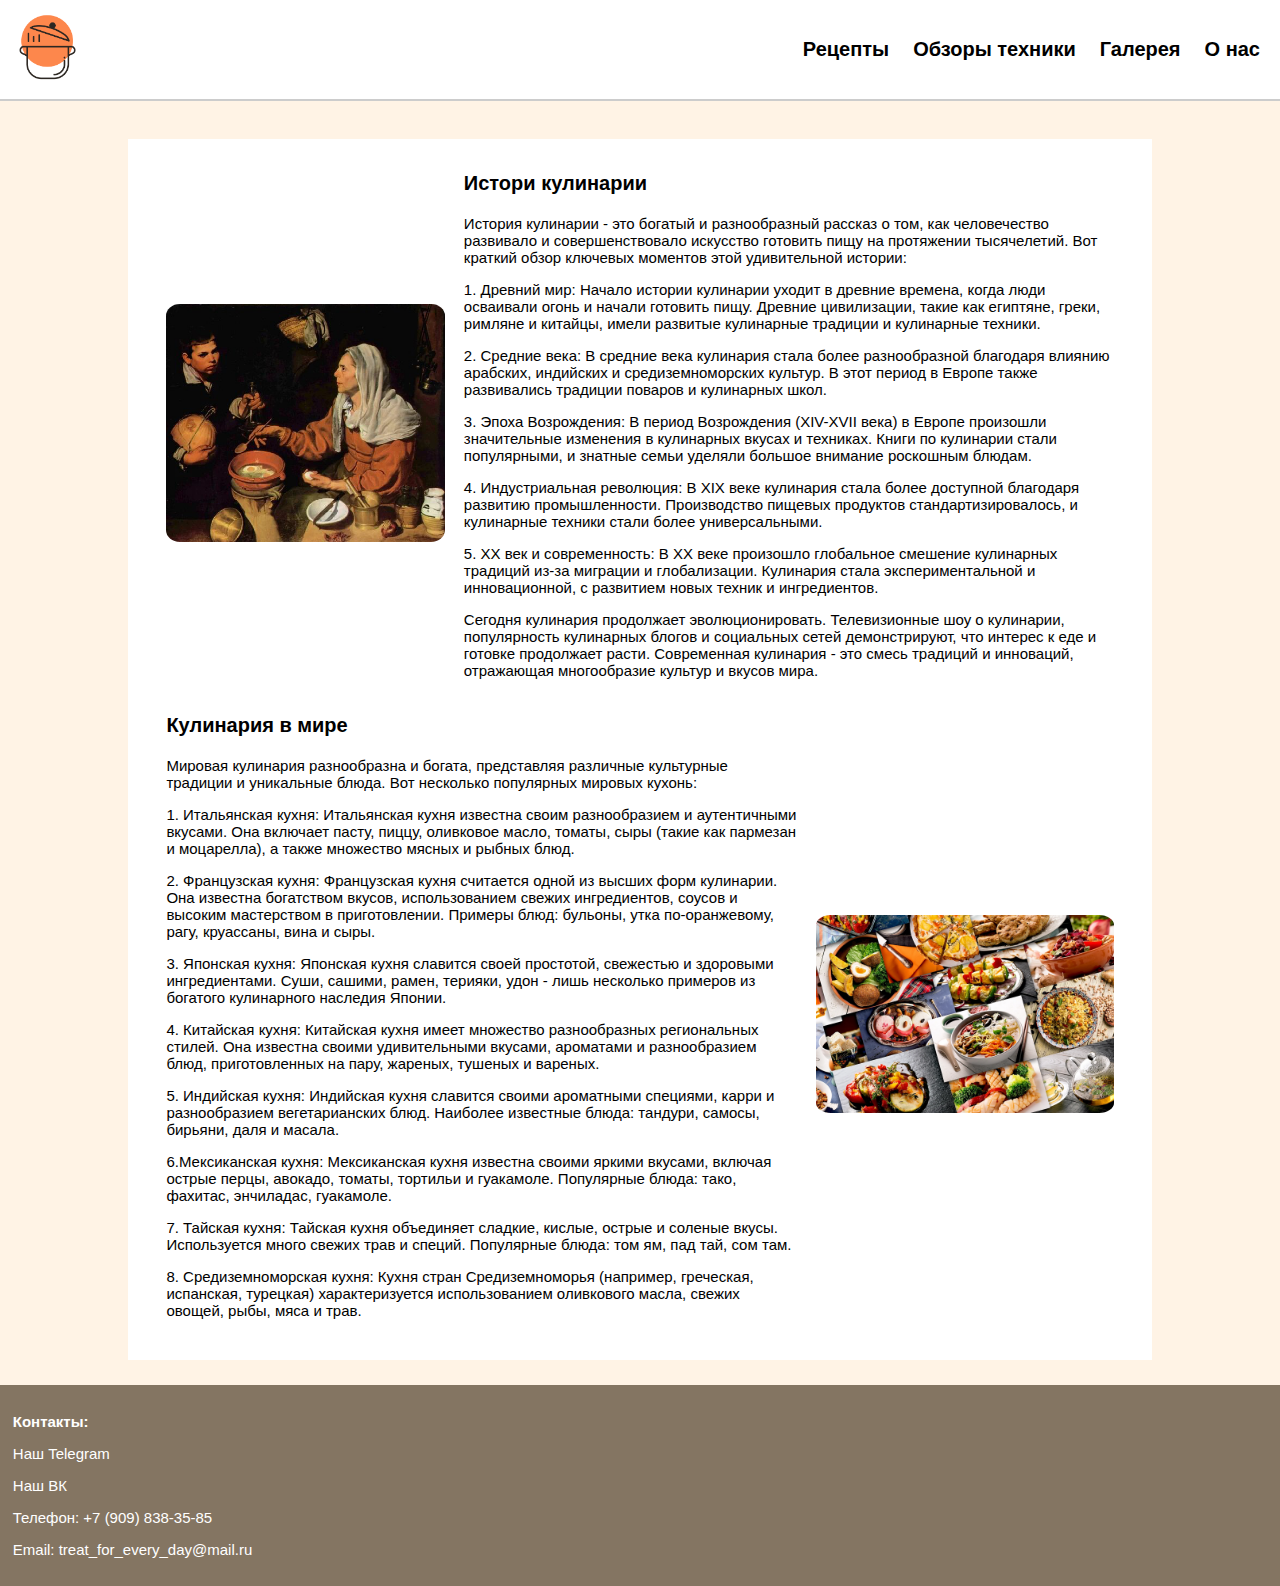
==== commit f547aa8f: "Update index.html" ====
--- a/index.html
+++ b/index.html
@@ -73,7 +73,7 @@
 
                 <p class="history__paragraph-6">
 
-                    5. Индустриальная революция: В XIX веке кулинария стала более доступной благодаря развитию промышленности.
+                    4. Индустриальная революция: В XIX веке кулинария стала более доступной благодаря развитию промышленности.
                     Производство пищевых продуктов стандартизировалось, и кулинарные техники стали более универсальными.
 
                 </p>
